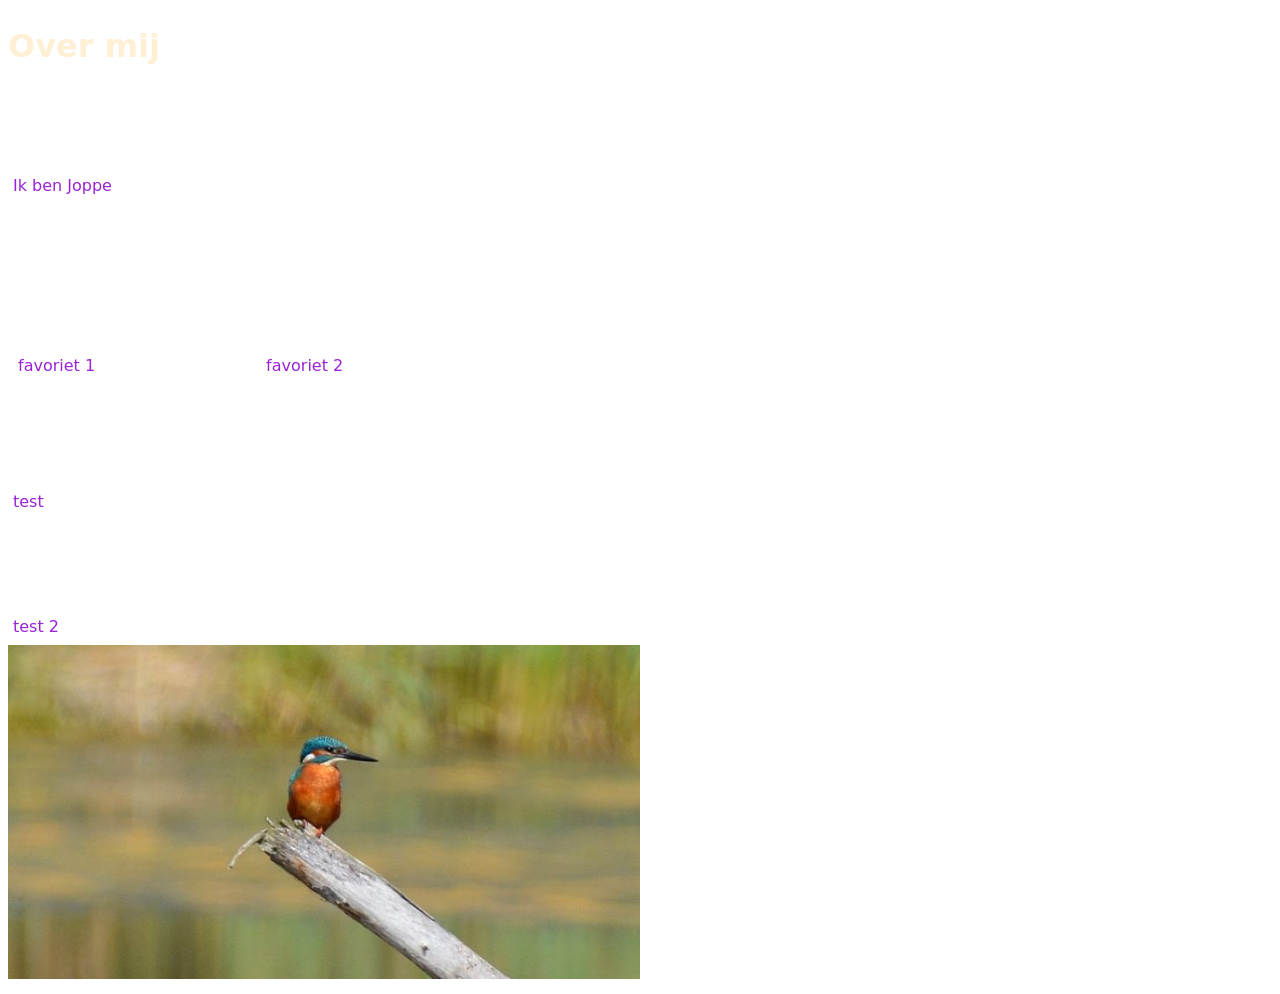
==== Index.html @ 67d2503d "Bestandsstructuur aangepast voor Github Pages" ====
<!DOCTYPE html>
<html lang="nl">
  <head>
      <meta charset="utf-8">
      <title>Over mij</title>
      <link rel="stylesheet" href="stijl.css">
  </head>
  <body>
    <h1>Over mij</h1>
    <p>Ik ben Joppe</p>
    <div class="favorieten">
      <p>favoriet 1</p>
      <p>favoriet 2</p>
    </div>
    <p>test</p>
    <p>test 2</p>
    <img src="foto1.jpg" alt="vogel foto">
    

  </body>
</html>
---- stijl.css ----
body {
        font-family: system-ui, sans-serif;
        color: #9a23d6;
        line-height: 1.6;
}
h1 {
    color: papayawhip;
}
img {
    width: 50%
}
p {
    margin-top: 100px;
    margin-bottom: 5px;
    margin-right: 150px;
    margin-left: 5px;
    }
.favorieten {
    display: flex;
    gap: 1rem;
}
div {
    padding-top: 50px;
    padding-right: 30px;
    padding-bottom: 5px;
    padding-left: 5px;
    }
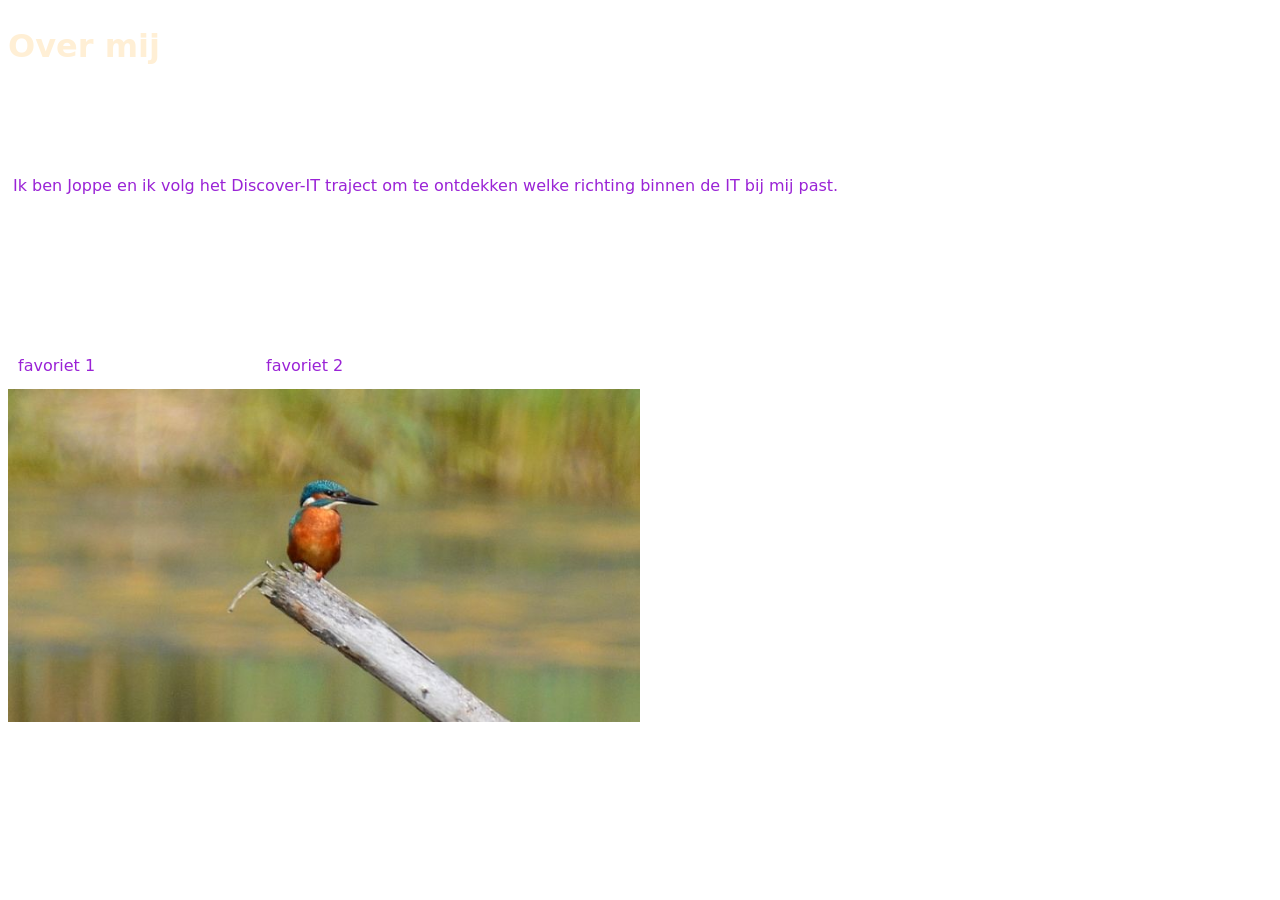
==== commit f4a00e7e: "Persoonlijke introductie uitgebreid en testtekst verwijderd" ====
--- a/Index.html
+++ b/Index.html
@@ -7,13 +7,12 @@
   </head>
   <body>
     <h1>Over mij</h1>
-    <p>Ik ben Joppe</p>
+    <p>Ik ben Joppe en ik volg het Discover-IT traject om te ontdekken welke richting binnen de IT bij mij past.</p>
     <div class="favorieten">
       <p>favoriet 1</p>
       <p>favoriet 2</p>
     </div>
-    <p>test</p>
-    <p>test 2</p>
+    
     <img src="foto1.jpg" alt="vogel foto">
     
 
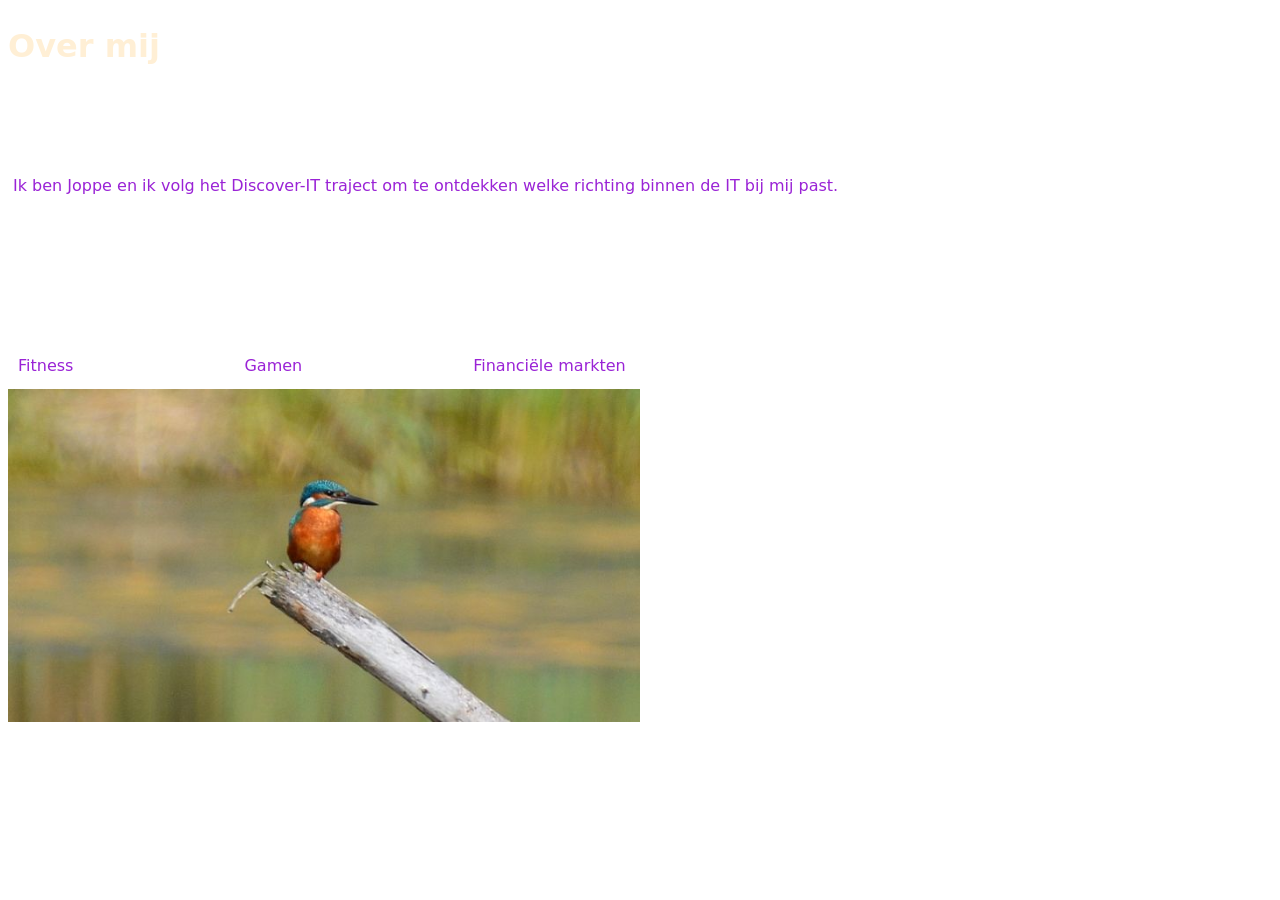
==== commit cbeebc60: "Persoonlijke interesses toegevoegd" ====
--- a/Index.html
+++ b/Index.html
@@ -9,8 +9,9 @@
     <h1>Over mij</h1>
     <p>Ik ben Joppe en ik volg het Discover-IT traject om te ontdekken welke richting binnen de IT bij mij past.</p>
     <div class="favorieten">
-      <p>favoriet 1</p>
-      <p>favoriet 2</p>
+      <p>Fitness</p>
+      <p>Gamen</p>
+      <p>Financiële markten</p>
     </div>
     
     <img src="foto1.jpg" alt="vogel foto">
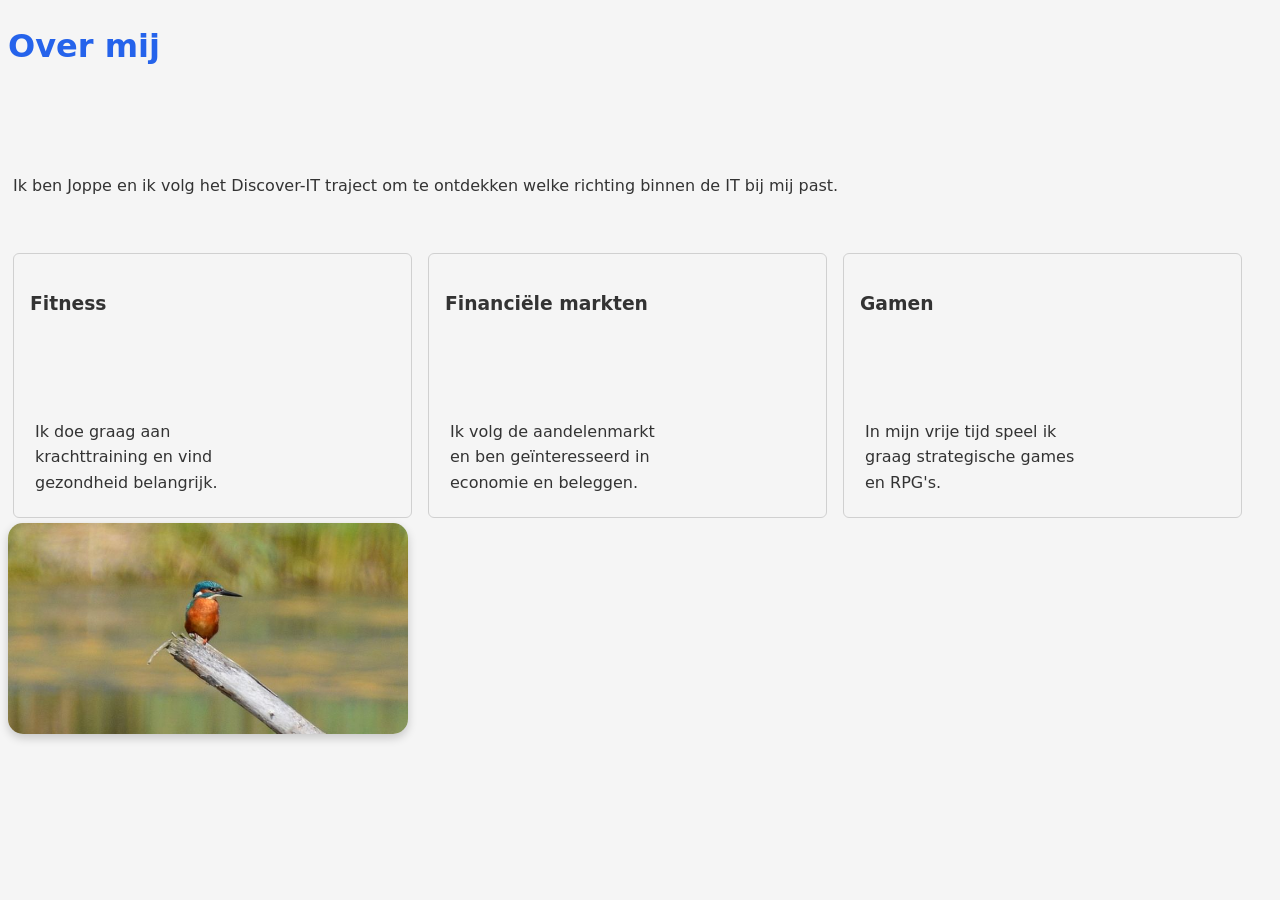
==== commit fe76a08b: "Responsive kaartenrij met Flexbox toegevoegd" ====
--- a/Index.html
+++ b/Index.html
@@ -8,11 +8,24 @@
   <body>
     <h1>Over mij</h1>
     <p>Ik ben Joppe en ik volg het Discover-IT traject om te ontdekken welke richting binnen de IT bij mij past.</p>
-    <div class="favorieten">
-      <p>Fitness</p>
-      <p>Gamen</p>
-      <p>Financiële markten</p>
-    </div>
+    <div class="kaartenrij">
+
+      <article class="kaart">
+          <h3>Fitness</h3>
+          <p>Ik doe graag aan krachttraining en vind gezondheid belangrijk.</p>
+      </article>
+  
+      <article class="kaart">
+          <h3>Financiële markten</h3>
+          <p>Ik volg de aandelenmarkt en ben geïnteresseerd in economie en beleggen.</p>
+      </article>
+  
+      <article class="kaart">
+          <h3>Gamen</h3>
+          <p>In mijn vrije tijd speel ik graag strategische games en RPG's.</p>
+      </article>
+  
+  </div>
     
     <img src="foto1.jpg" alt="vogel foto">
     
--- a/stijl.css
+++ b/stijl.css
@@ -1,13 +1,20 @@
+* {
+    box-sizing: border-box;
+}
 body {
-        font-family: system-ui, sans-serif;
-        color: #9a23d6;
-        line-height: 1.6;
+    font-family: system-ui, sans-serif;
+    background-color: #f5f5f5;
+    color: #333333;
+    line-height: 1.6;
 }
 h1 {
-    color: papayawhip;
+    color: #2563eb;
 }
 img {
-    width: 50%
+    width: 50%;
+    max-width: 400px;
+    border-radius: 15px;
+    box-shadow: 0 4px 10px #00000030;
 }
 p {
     margin-top: 100px;
@@ -25,3 +32,17 @@
     padding-bottom: 5px;
     padding-left: 5px;
     }
+.kaartenrij {
+    display: flex;
+    gap: 1rem;
+    flex-wrap: wrap;
+    justify-content: center;
+    align-items: stretch;
+ }
+    
+.kaart {
+    flex: 1 1 250px;
+    padding: 1rem;
+    border: 1px solid #d0d0d0;
+    border-radius: 6px;
+}
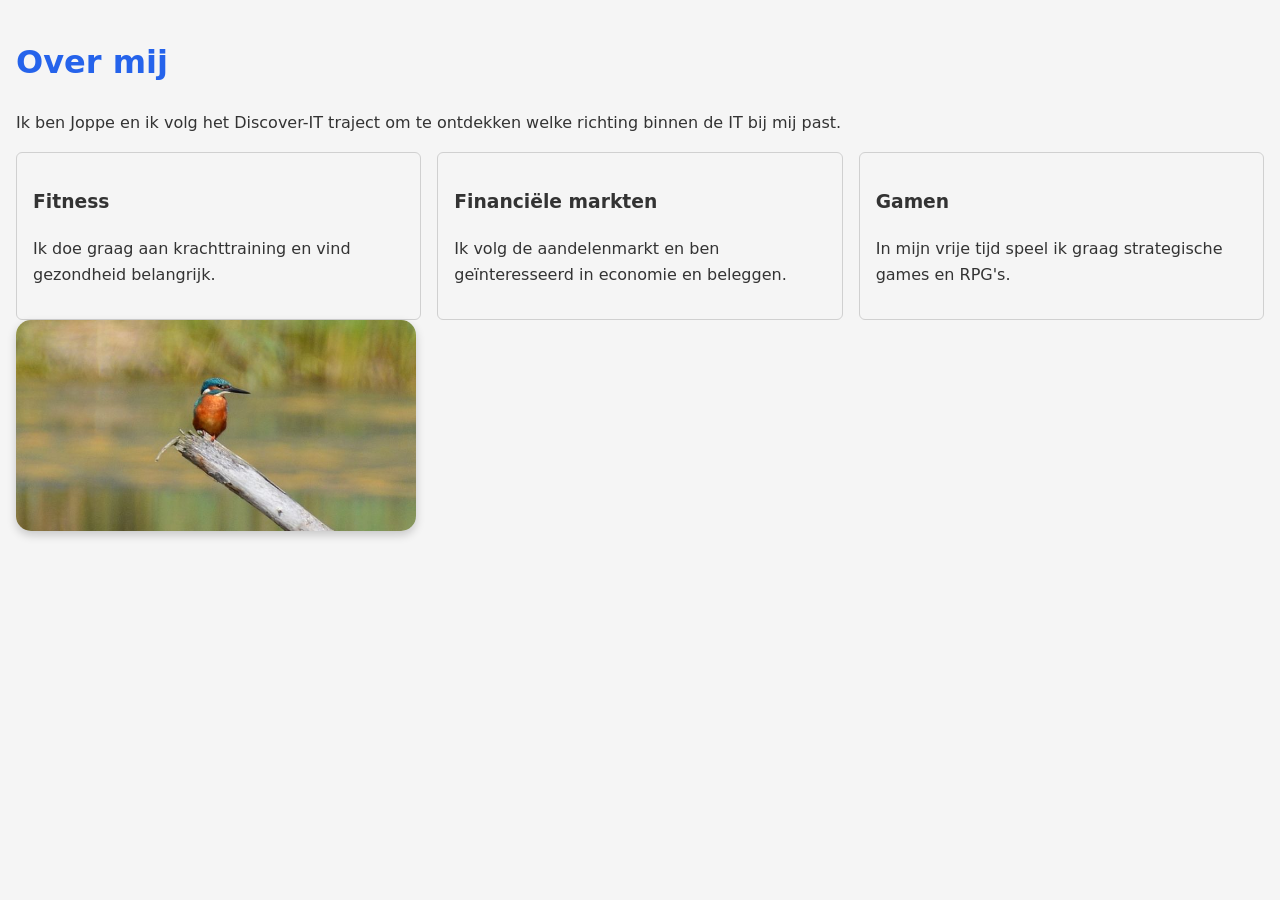
==== commit db08e9a3: "Website geschikt gemaakt voor mobiele schermen" ====
--- a/Index.html
+++ b/Index.html
@@ -2,6 +2,7 @@
 <html lang="nl">
   <head>
       <meta charset="utf-8">
+      <meta name="viewport" content="width=device-width, initial-scale=1">
       <title>Over mij</title>
       <link rel="stylesheet" href="stijl.css">
   </head>
--- a/stijl.css
+++ b/stijl.css
@@ -6,32 +6,27 @@
     background-color: #f5f5f5;
     color: #333333;
     line-height: 1.6;
+    margin: 0;
+    padding: 1rem;
+    font-size: 1rem;
 }
 h1 {
     color: #2563eb;
 }
 img {
-    width: 50%;
-    max-width: 400px;
+    width: 400px;
+    max-width: 100%;
+    height: auto;
     border-radius: 15px;
     box-shadow: 0 4px 10px #00000030;
 }
 p {
-    margin-top: 100px;
-    margin-bottom: 5px;
-    margin-right: 150px;
-    margin-left: 5px;
-    }
+    margin: 0 0 1rem 0;
+}
 .favorieten {
     display: flex;
     gap: 1rem;
 }
-div {
-    padding-top: 50px;
-    padding-right: 30px;
-    padding-bottom: 5px;
-    padding-left: 5px;
-    }
 .kaartenrij {
     display: flex;
     gap: 1rem;
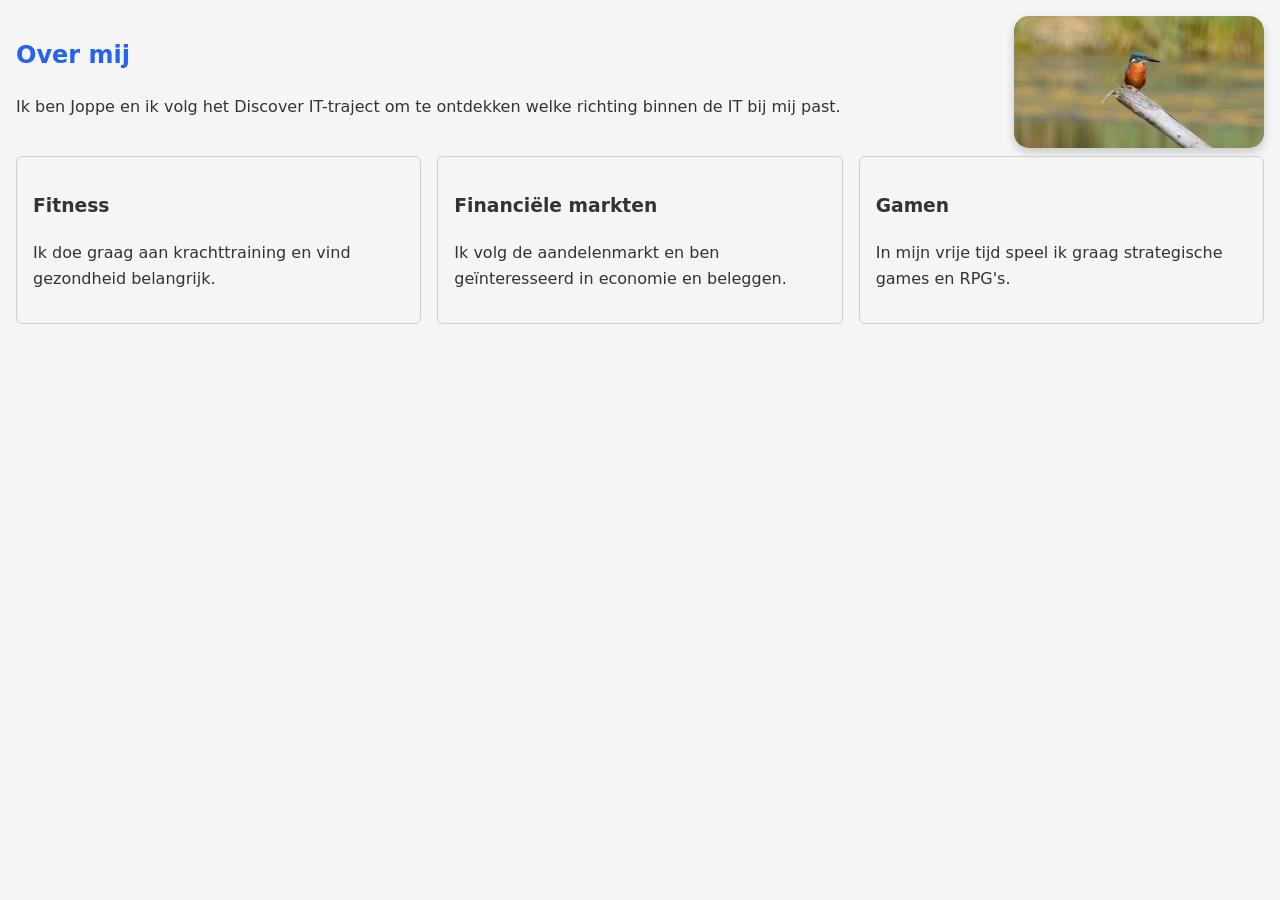
==== commit 54d606a6: "Mobile-first media query toegevoegd voor tweekolomsindeling" ====
--- a/Index.html
+++ b/Index.html
@@ -1,35 +1,48 @@
 <!DOCTYPE html>
 <html lang="nl">
-  <head>
-      <meta charset="utf-8">
-      <meta name="viewport" content="width=device-width, initial-scale=1">
-      <title>Over mij</title>
-      <link rel="stylesheet" href="stijl.css">
-  </head>
-  <body>
-    <h1>Over mij</h1>
-    <p>Ik ben Joppe en ik volg het Discover-IT traject om te ontdekken welke richting binnen de IT bij mij past.</p>
+
+<head>
+    <meta charset="utf-8">
+    <meta name="viewport" content="width=device-width, initial-scale=1">
+    <title>Over mij</title>
+    <link rel="stylesheet" href="stijl.css">
+</head>
+
+<body>
+
+    <div class="indeling">
+
+        <section class="hoofdtekst">
+            <h1>Over mij</h1>
+            <p>Ik ben Joppe en ik volg het Discover IT-traject
+            om te ontdekken welke richting binnen de IT
+            bij mij past.</p>
+        </section>
+
+        <aside class="zijkolom">
+            <img src="foto1.jpg" alt="Vogel foto">
+        </aside>
+
+    </div>
+
     <div class="kaartenrij">
 
-      <article class="kaart">
-          <h3>Fitness</h3>
-          <p>Ik doe graag aan krachttraining en vind gezondheid belangrijk.</p>
-      </article>
-  
-      <article class="kaart">
-          <h3>Financiële markten</h3>
-          <p>Ik volg de aandelenmarkt en ben geïnteresseerd in economie en beleggen.</p>
-      </article>
-  
-      <article class="kaart">
-          <h3>Gamen</h3>
-          <p>In mijn vrije tijd speel ik graag strategische games en RPG's.</p>
-      </article>
-  
-  </div>
-    
-    <img src="foto1.jpg" alt="vogel foto">
-    
+        <article class="kaart">
+            <h3>Fitness</h3>
+            <p>Ik doe graag aan krachttraining en vind gezondheid belangrijk.</p>
+        </article>
 
-  </body>
+        <article class="kaart">
+            <h3>Financiële markten</h3>
+            <p>Ik volg de aandelenmarkt en ben geïnteresseerd in economie en beleggen.</p>
+        </article>
+
+        <article class="kaart">
+            <h3>Gamen</h3>
+            <p>In mijn vrije tijd speel ik graag strategische games en RPG's.</p>
+        </article>
+
+    </div>
+
+</body>
 </html>
--- a/stijl.css
+++ b/stijl.css
@@ -40,4 +40,24 @@
     padding: 1rem;
     border: 1px solid #d0d0d0;
     border-radius: 6px;
+}
+.indeling {
+    display: flex;
+    flex-direction: column;
+    gap: 1rem;
+}
+
+.hoofdtekst {
+    flex: 1;
+    min-width: 0;
+}
+
+@media (min-width: 600px) {
+    .indeling {
+        flex-direction: row;
+    }
+
+    .zijkolom {
+        flex: 0 0 250px;
+    }
 }
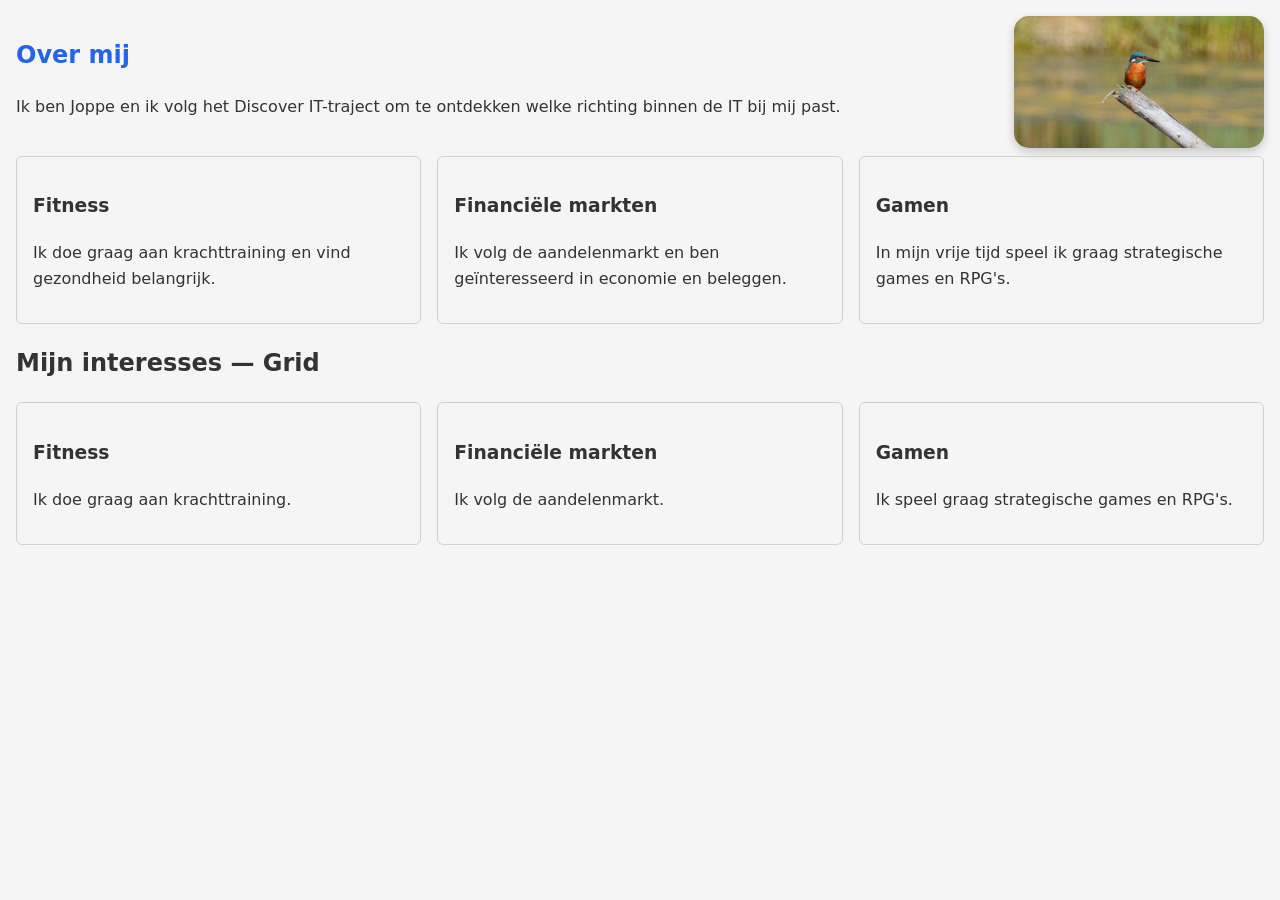
==== commit 53a4b96f: "CSS Grid toegevoegd om te vergelijken met Flexbox" ====
--- a/Index.html
+++ b/Index.html
@@ -43,6 +43,26 @@
         </article>
 
     </div>
+    <h2>Mijn interesses — Grid</h2>
+
+    <div class="galerij">
+
+        <article class="kaart">
+            <h3>Fitness</h3>
+            <p>Ik doe graag aan krachttraining.</p>
+        </article>
+
+        <article class="kaart">
+            <h3>Financiële markten</h3>
+            <p>Ik volg de aandelenmarkt.</p>
+         </article>
+
+        <article class="kaart">
+            <h3>Gamen</h3>
+            <p>Ik speel graag strategische games en RPG's.</p>
+        </article>
+
+</div>
 
 </body>
 </html>
--- a/stijl.css
+++ b/stijl.css
@@ -60,4 +60,9 @@
     .zijkolom {
         flex: 0 0 250px;
     }
+}
+.galerij {
+    display: grid;
+    grid-template-columns: repeat(auto-fit, minmax(200px, 1fr));
+    gap: 1rem;
 }
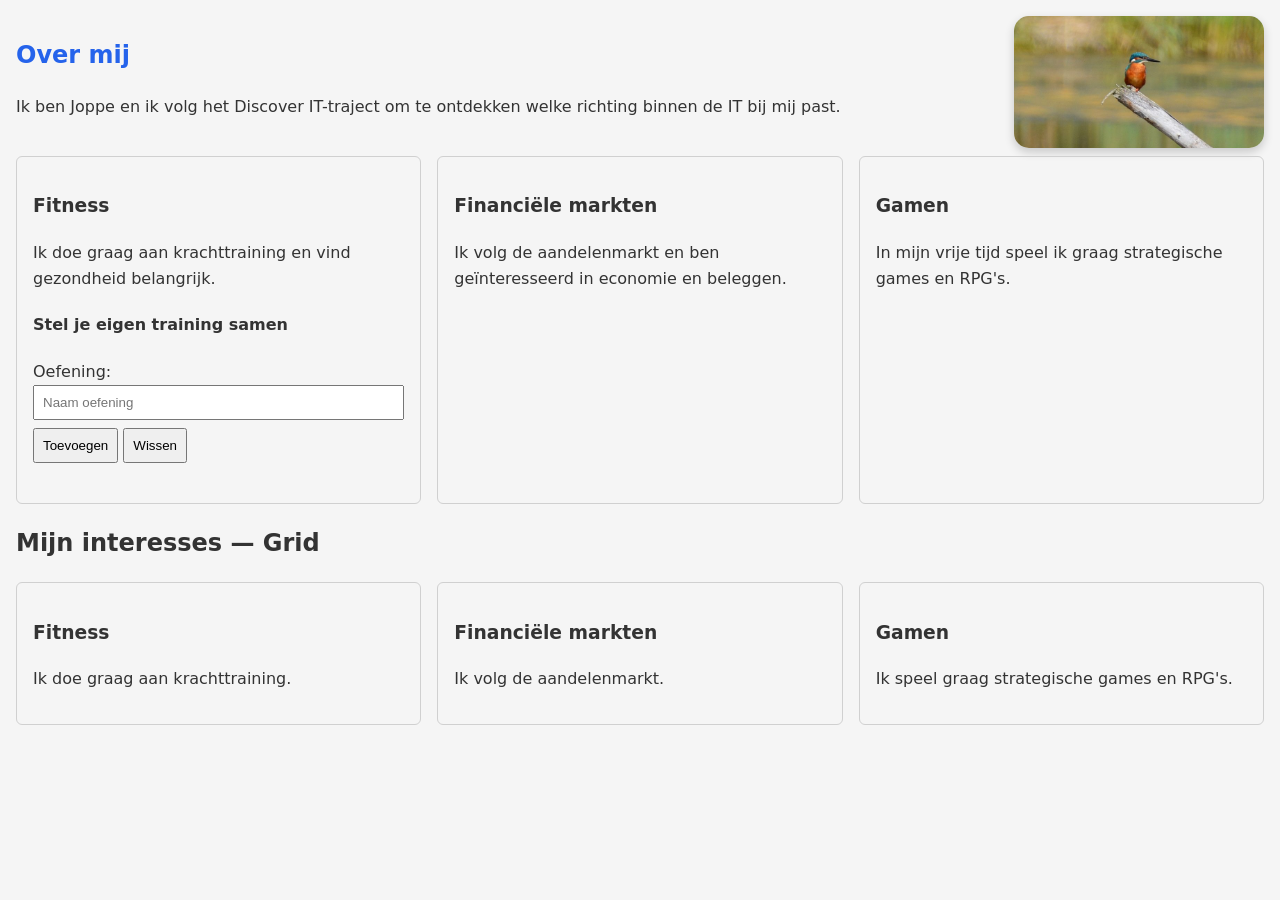
==== commit e7cfa15e: "Invoer trainingslijst in fitnesskaart gezet en toegevoegd aan index.html + script.js toegevoegd met " ====
--- a/Index.html
+++ b/Index.html
@@ -29,7 +29,20 @@
 
         <article class="kaart">
             <h3>Fitness</h3>
+        
             <p>Ik doe graag aan krachttraining en vind gezondheid belangrijk.</p>
+        
+            <h4>Stel je eigen training samen</h4>
+        
+            <label for="invoer">Oefening:</label>
+            <input id="invoer" type="text" placeholder="Naam oefening">
+        
+            <button id="groet">Toevoegen</button>
+            <button id="wissen">Wissen</button>
+        
+            <p id="uitvoer"></p>
+        
+            <ul id="lijst"></ul>
         </article>
 
         <article class="kaart">
@@ -64,5 +77,9 @@
 
 </div>
 
+<script src="script.js"></script>
+
+</body>
+</html>
 </body>
 </html>
--- a/stijl.css
+++ b/stijl.css
@@ -65,4 +65,18 @@
     display: grid;
     grid-template-columns: repeat(auto-fit, minmax(200px, 1fr));
     gap: 1rem;
+}
+.uitgelicht {
+    background-color: lightblue;
+}
+.kaart input {
+    width: 100%;
+    padding: 0.5rem;
+    margin-bottom: 0.5rem;
+}
+
+.kaart button {
+    padding: 0.5rem;
+    margin-bottom: 0.5rem;
+    cursor: pointer;
 }
